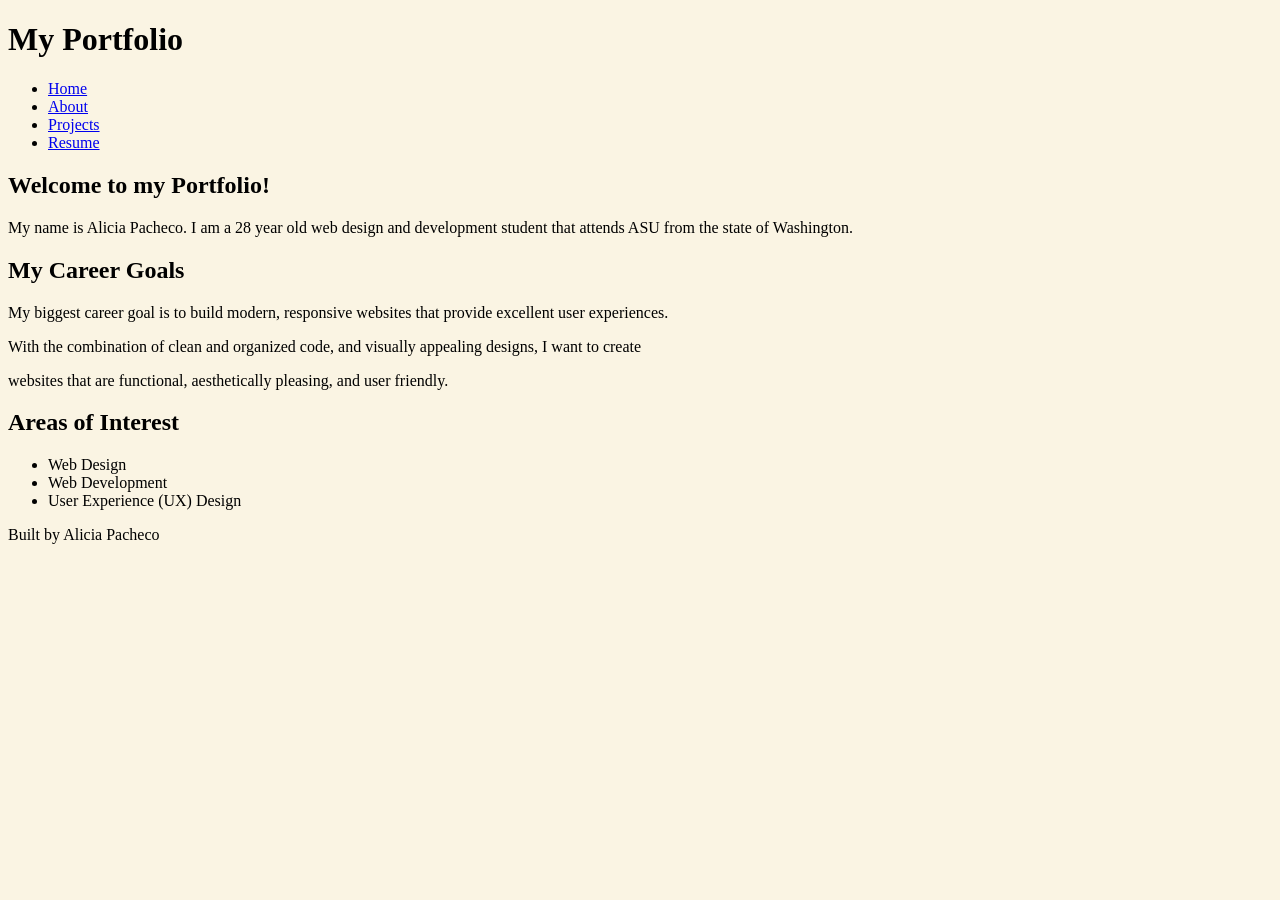
==== index.html @ 3c080bff "paragraphs fix" ====
<!DOCTYPE html>
<html lang="en">
<head>
    <meta charset="UTF-8">
    <meta name="viewport" content="width=device-width, initial-scale=1.0">
    <link rel="stylesheet" href="styles.css">
    <title>My Portfolio</title>
</head>
<body>
    <header>
        <h1>My Portfolio</h1>
    </header>
    <nav>
        <ul>
            <li><a href="index.html">Home</a></li>
            <li><a href="about.html">About</a></li>
            <li><a href="projects.html">Projects</a></li>
            <li><a href="resume.html">Resume</a></li>
        </ul>
    </nav>
    <main>
        <section>
            <h2>Welcome to my Portfolio!</h2>
            <p>My name is Alicia Pacheco. I am a 28 year old web design and development student that attends ASU 
                from the state of Washington.
            </p>
        </section>
        <section> 
            <h2>My Career Goals</h2>
            <p>My biggest career goal is to build modern, responsive websites that provide excellent user experiences.</p>
            <p>With the combination of clean and organized code, and visually appealing designs, I want to create </p>
            <p>websites that are functional, aesthetically pleasing, and user friendly.</p>
        </section>
        <section>
            <h2>Areas of Interest</h2>
            <ul>
                <li>Web Design</li>
                <li>Web Development</li>
                <li>User Experience (UX) Design</li>
            </ul>
        </section>
    </main>
    <footer>
        <p>Built by Alicia Pacheco</p>
    </footer>
</body>
</html>
---- styles.css ----
/* CSS by Alicia Pacheco */
/* Color palette 
cream = #FAF4E3
sage green= #A5A68F
dusty rose= #D9B2A9
neutral pink= #F2DBD5
offwhite= #F4EEED
*/

/* GLOBAL (base) MOBILE FIRST */
body {
    background-color: #FAF4E3;
}
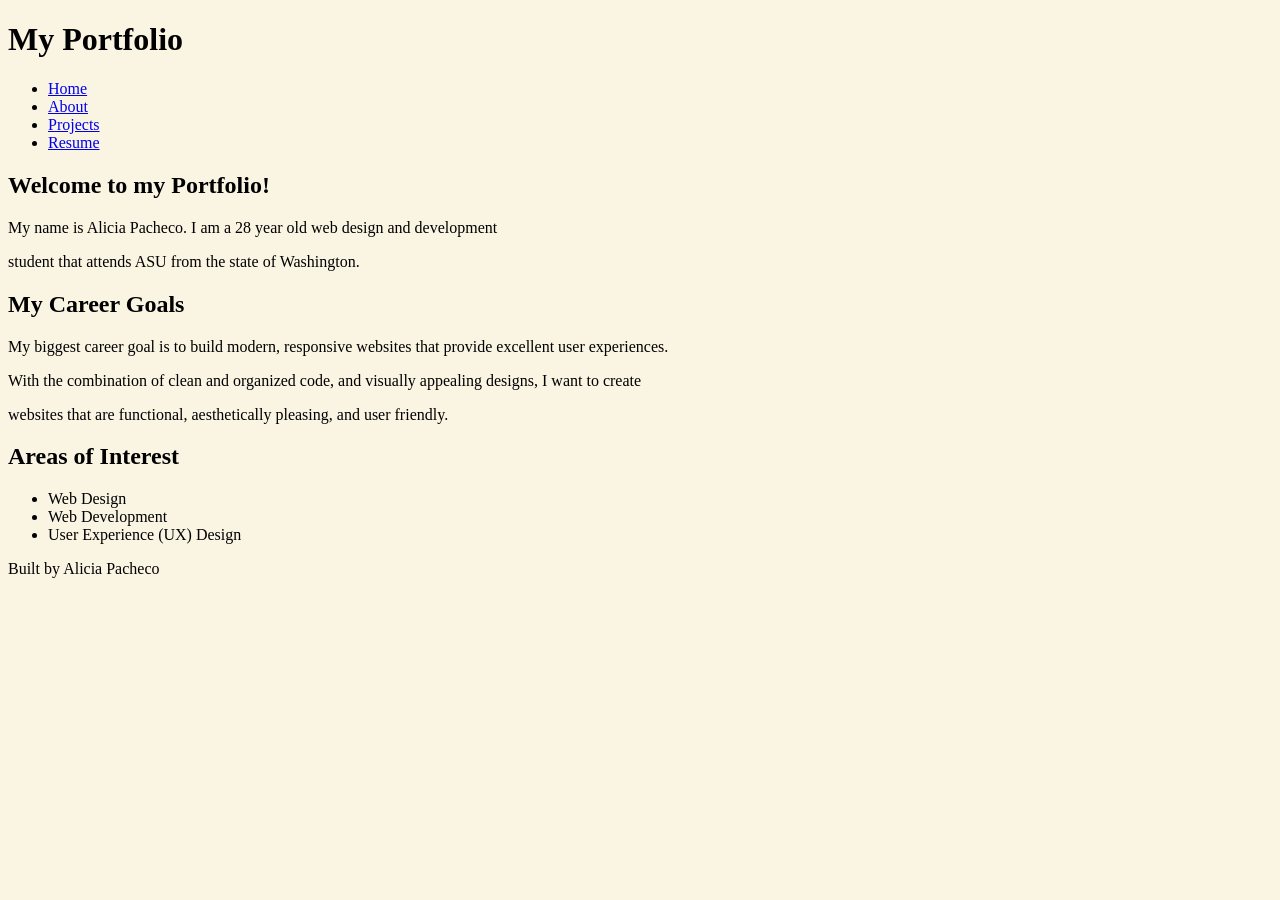
==== commit f1c3c85a: "paragraph fix 2" ====
--- a/index.html
+++ b/index.html
@@ -21,9 +21,8 @@
     <main>
         <section>
             <h2>Welcome to my Portfolio!</h2>
-            <p>My name is Alicia Pacheco. I am a 28 year old web design and development student that attends ASU 
-                from the state of Washington.
-            </p>
+            <p>My name is Alicia Pacheco. I am a 28 year old web design and development</p>
+            <p>student that attends ASU from the state of Washington.</p>
         </section>
         <section> 
             <h2>My Career Goals</h2>
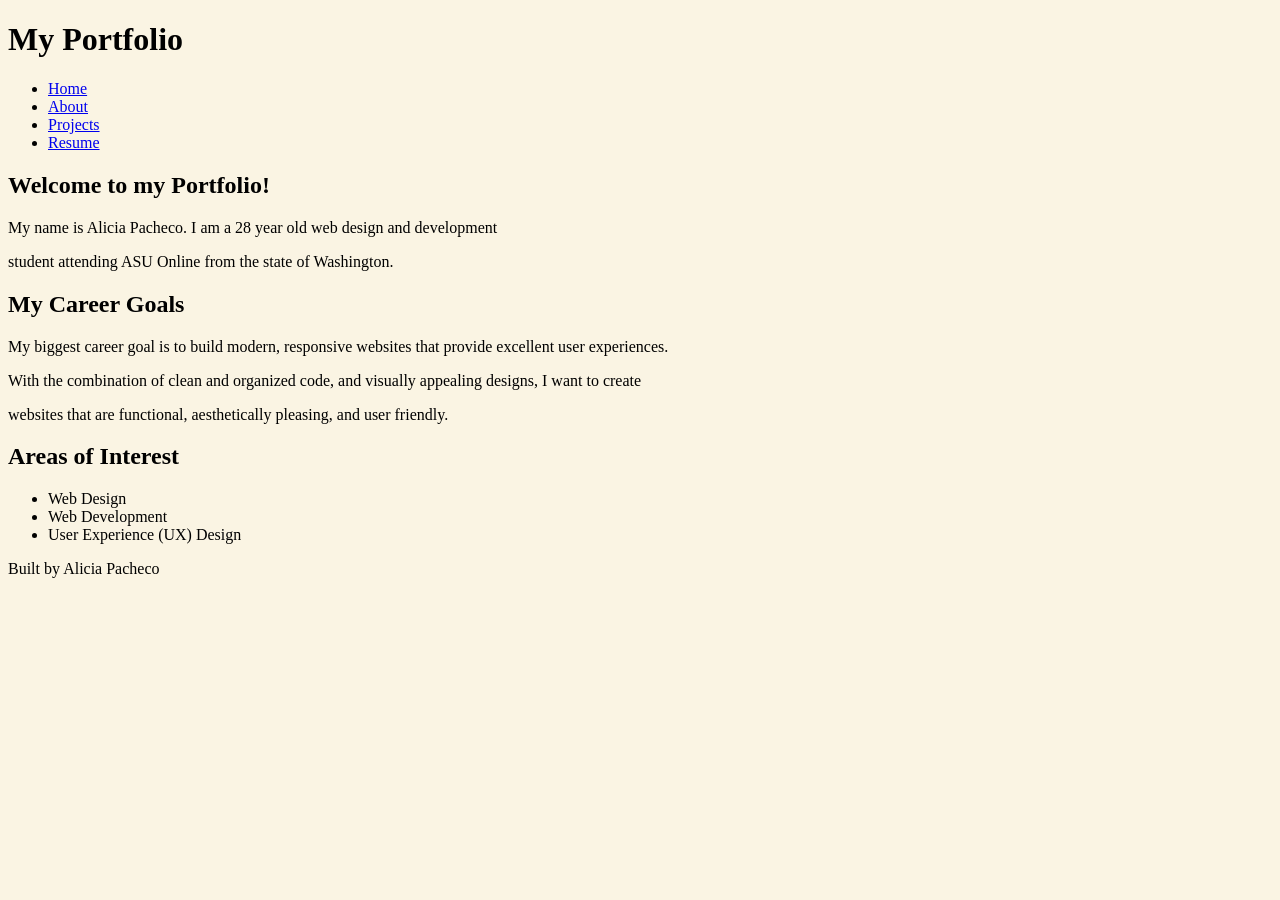
==== commit daaf0281: "about me" ====
--- a/index.html
+++ b/index.html
@@ -22,7 +22,7 @@
         <section>
             <h2>Welcome to my Portfolio!</h2>
             <p>My name is Alicia Pacheco. I am a 28 year old web design and development</p>
-            <p>student that attends ASU from the state of Washington.</p>
+            <p>student attending ASU Online from the state of Washington.</p>
         </section>
         <section> 
             <h2>My Career Goals</h2>
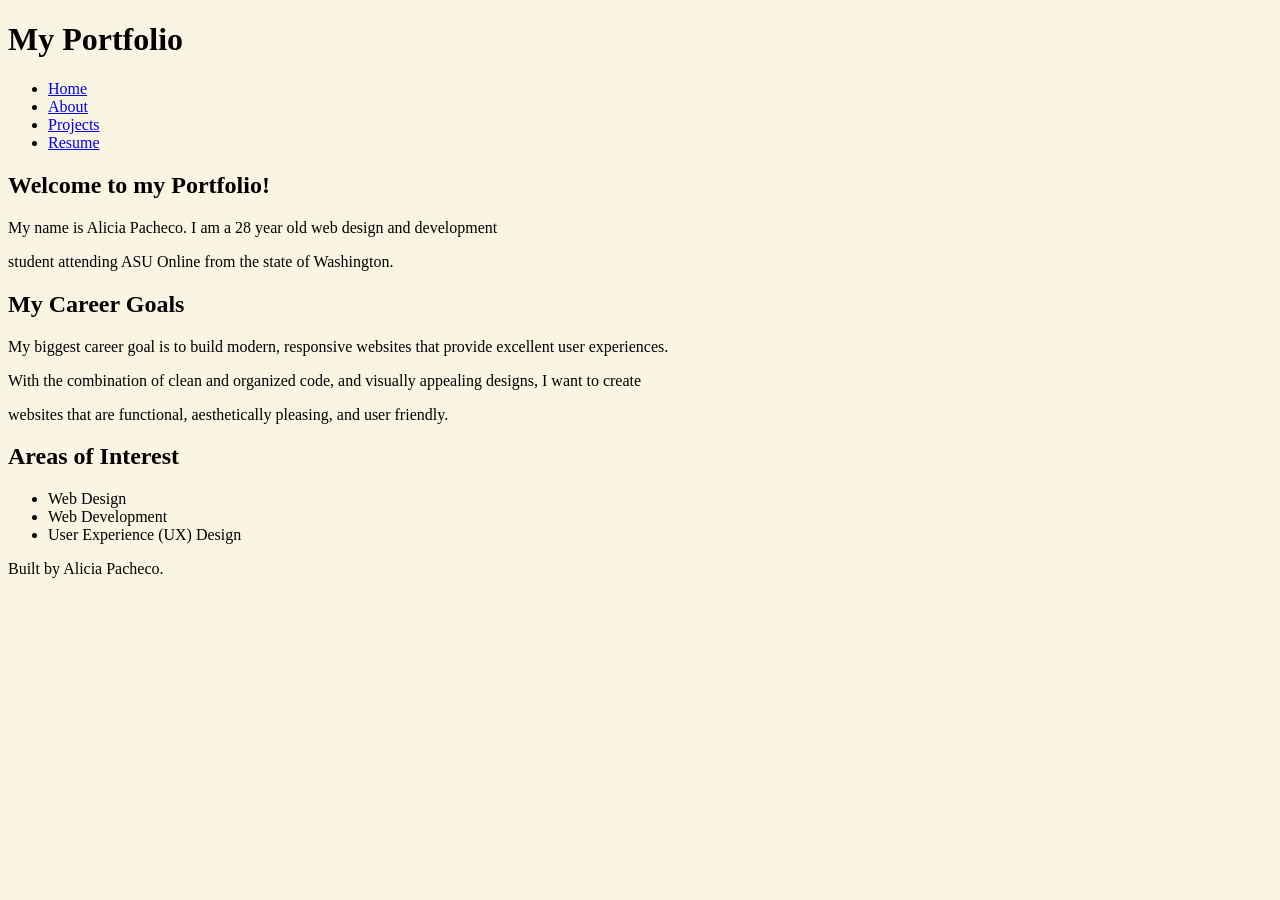
==== commit 96a4d20e: "Projects Added links and images to past projects" ====
--- a/index.html
+++ b/index.html
@@ -40,7 +40,7 @@
         </section>
     </main>
     <footer>
-        <p>Built by Alicia Pacheco</p>
+        <p>Built by Alicia Pacheco.</p>
     </footer>
 </body>
 </html>
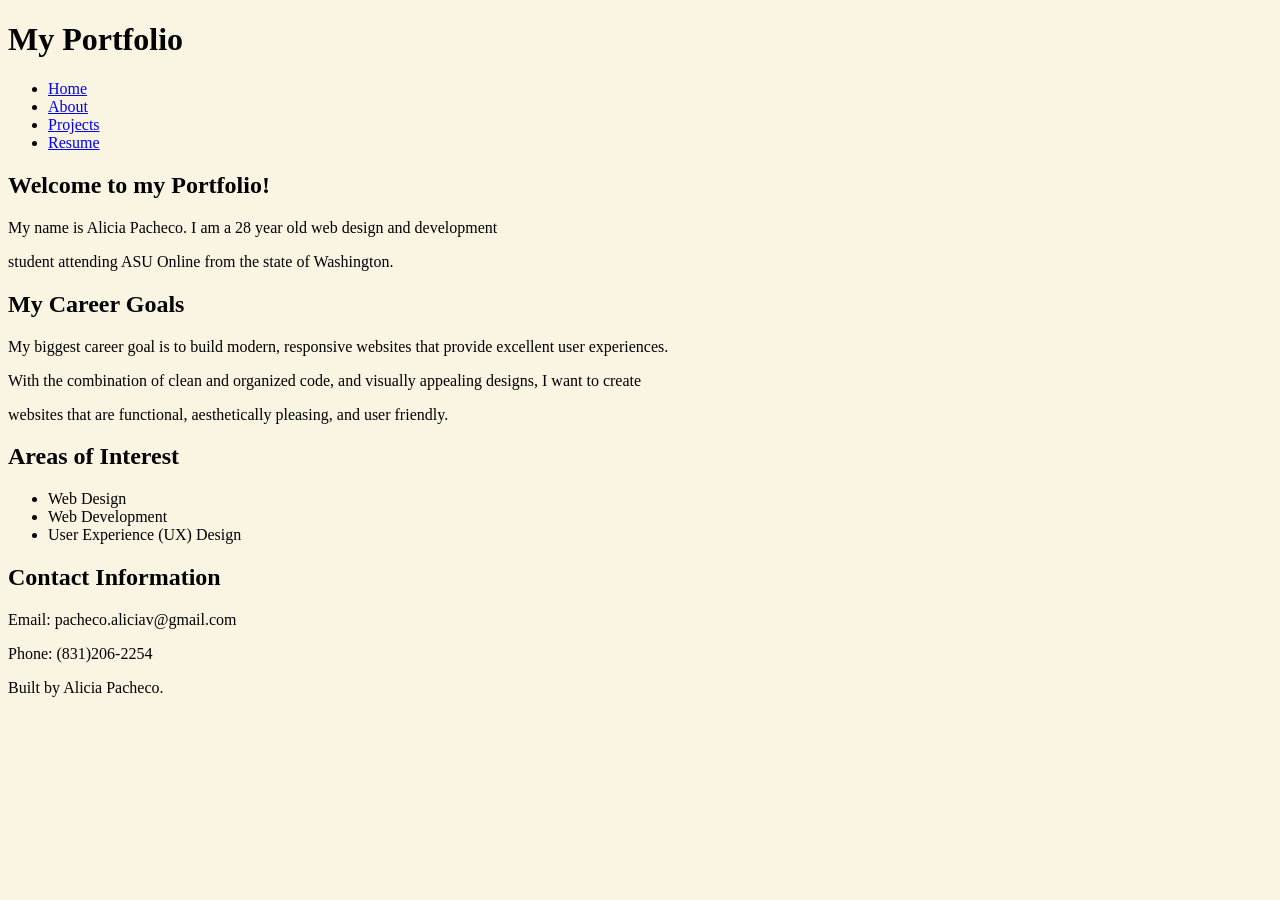
==== commit 6ffba0a7: "small edits" ====
--- a/index.html
+++ b/index.html
@@ -38,6 +38,11 @@
                 <li>User Experience (UX) Design</li>
             </ul>
         </section>
+        <section>
+            <h2>Contact Information</h2>
+            <p>Email: pacheco.aliciav@gmail.com</p>
+            <p>Phone: (831)206-2254</p>
+        </section>
     </main>
     <footer>
         <p>Built by Alicia Pacheco.</p>
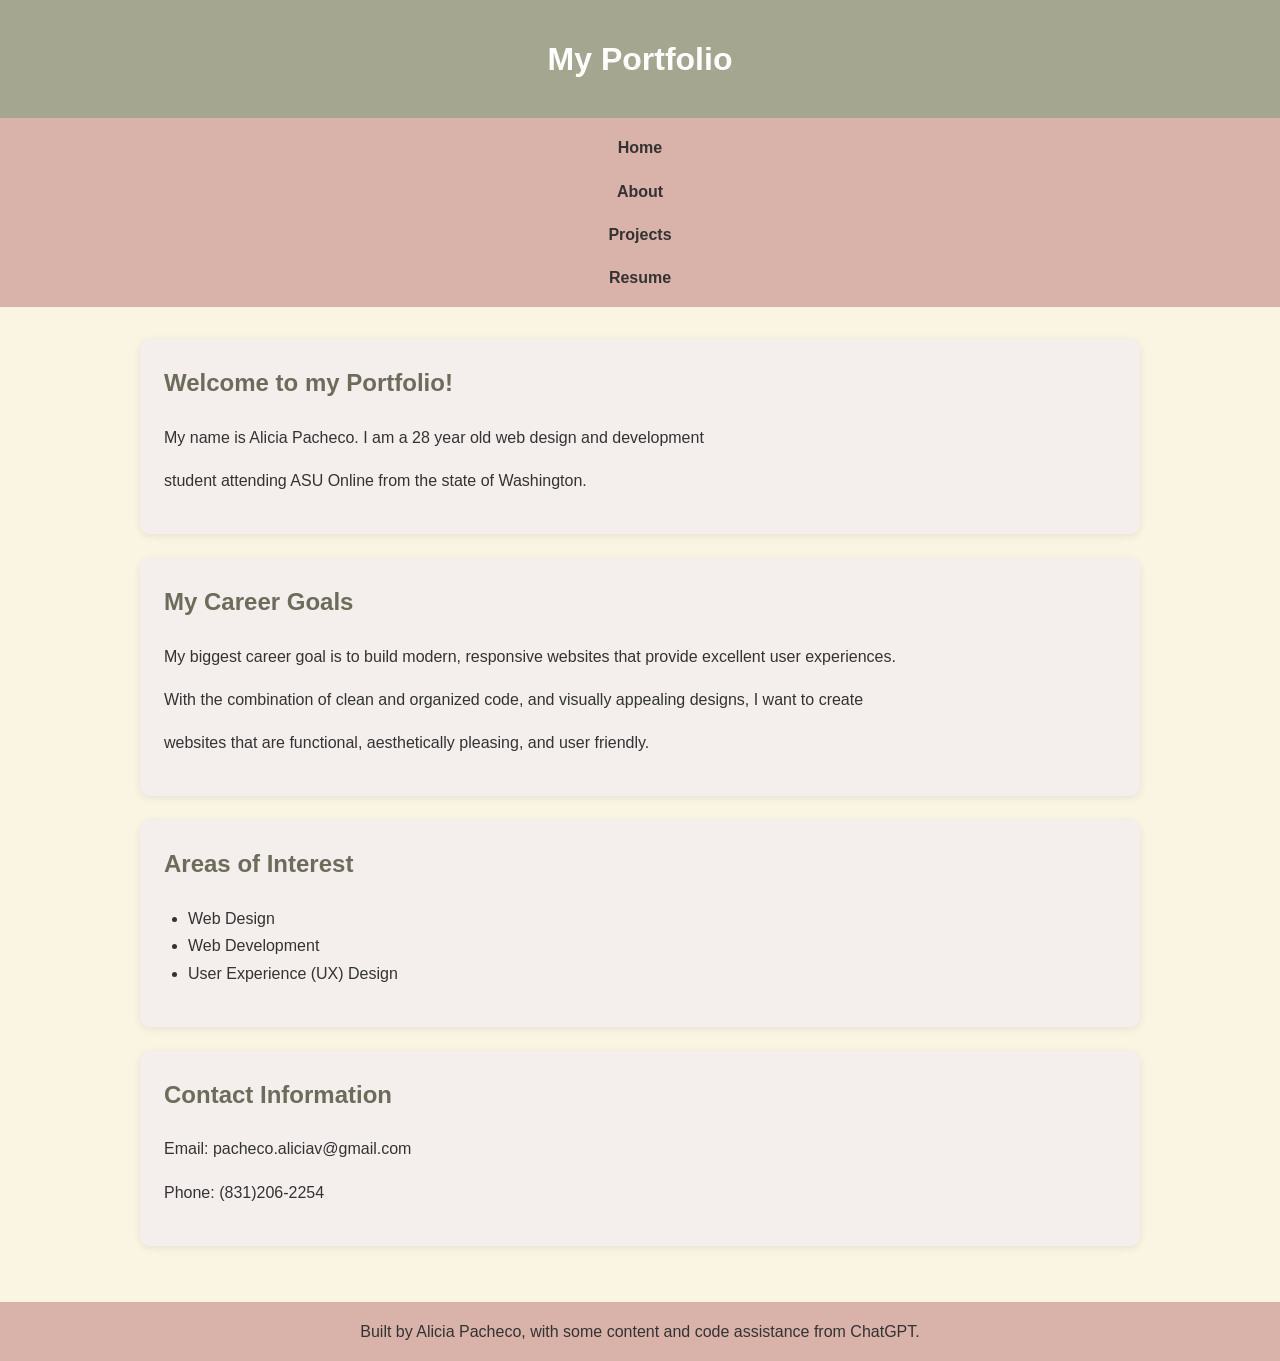
==== commit dbca3230: "image fix fixed images not showing up with the help of chatgpt" ====
--- a/index.html
+++ b/index.html
@@ -45,7 +45,7 @@
         </section>
     </main>
     <footer>
-        <p>Built by Alicia Pacheco.</p>
+        <p>Built by Alicia Pacheco, with some content and code assistance from ChatGPT.</p>
     </footer>
 </body>
 </html>
--- a/styles.css
+++ b/styles.css
@@ -10,4 +10,142 @@
 /* GLOBAL (base) MOBILE FIRST */
 body {
     background-color: #FAF4E3;
+    color: #333;
+    font-family: Arial, Helvetica, sans-serif;
+    line-height: 1.7;
+    margin: 0;
+}
+
+@media (min-width: 817px) {
+    nav ul {
+        flex-direction: row;
+        justify-content: center;
+    }
+}
+
+/* Header */
+
+header {
+    background-color: #A5A68F;
+    color: white;
+    text-align: center;
+    padding: 2rem 1rem;
+}
+header h1 {
+    margin: 0;
+}
+
+/* Navigation */
+
+nav {
+    background-color: #D9B2A9;
+}
+
+nav ul {
+    list-style: none;
+    margin: 0;
+    padding: 1rem;
+    display: flex;
+    flex-direction: column;
+    align-items: center;
+    gap: 1rem;
+}
+
+nav a {
+    text-decoration: none;
+    color: #333;
+    font-weight: bold;
+    transition: color 0.3s;
+}
+
+nav a:hover {
+    color: white;
+}
+
+main {
+    max-width: 1000px;
+    margin: 0 auto;
+    padding: 2rem 1rem;
+}
+
+section {
+    background-color: #F4EEED;
+    padding: 1.5rem;
+    margin-bottom: 1.5rem;
+    border-radius: 10px;
+    box-shadow: 0 2px 8px rgba(0, 0, 0, 0.08);
+}
+
+h2 {
+    margin-top: 0;
+    color:#6b6c5a;
+}
+
+/* Lists */
+
+ul {
+    padding-left: 1.5rem;
+}
+
+/* Links */
+
+a {
+    color: #8b5e57;
+    font-weight: bold;
+}
+
+a:hover {
+    color: #a5a68f
+}
+
+/* Project */
+
+.project-card {
+    border-left: 6px solid #A5A68F
+}
+
+.project-card a {
+    display: inline-block;
+    margin-top: .75rem;
+    background-color: #D9B2A9;
+    color:#333;
+    text-decoration: none;
+    padding: 0.6rem 1rem;
+    border-radius: 5px;
+}
+
+.project-card a:hover {
+    background-color: #a5a68f;
+    color: white;
+}
+
+/* Images */
+
+img {
+    max-width: 100%;
+    height: auto;
+    border-radius: 8px;
+}
+
+section img {
+    margin-top: 1rem;
+    margin-bottom: 1rem;
+}
+
+/* Footer */
+
+footer {
+    background-color: #d9b2a9;
+    text-align: center;
+    padding: 1rem;
+}
+
+footer p {
+    margin: 0;
+}
+
+section img {
+    width: 45%;
+    display: inline-block;
+    vertical-align: top;
 }
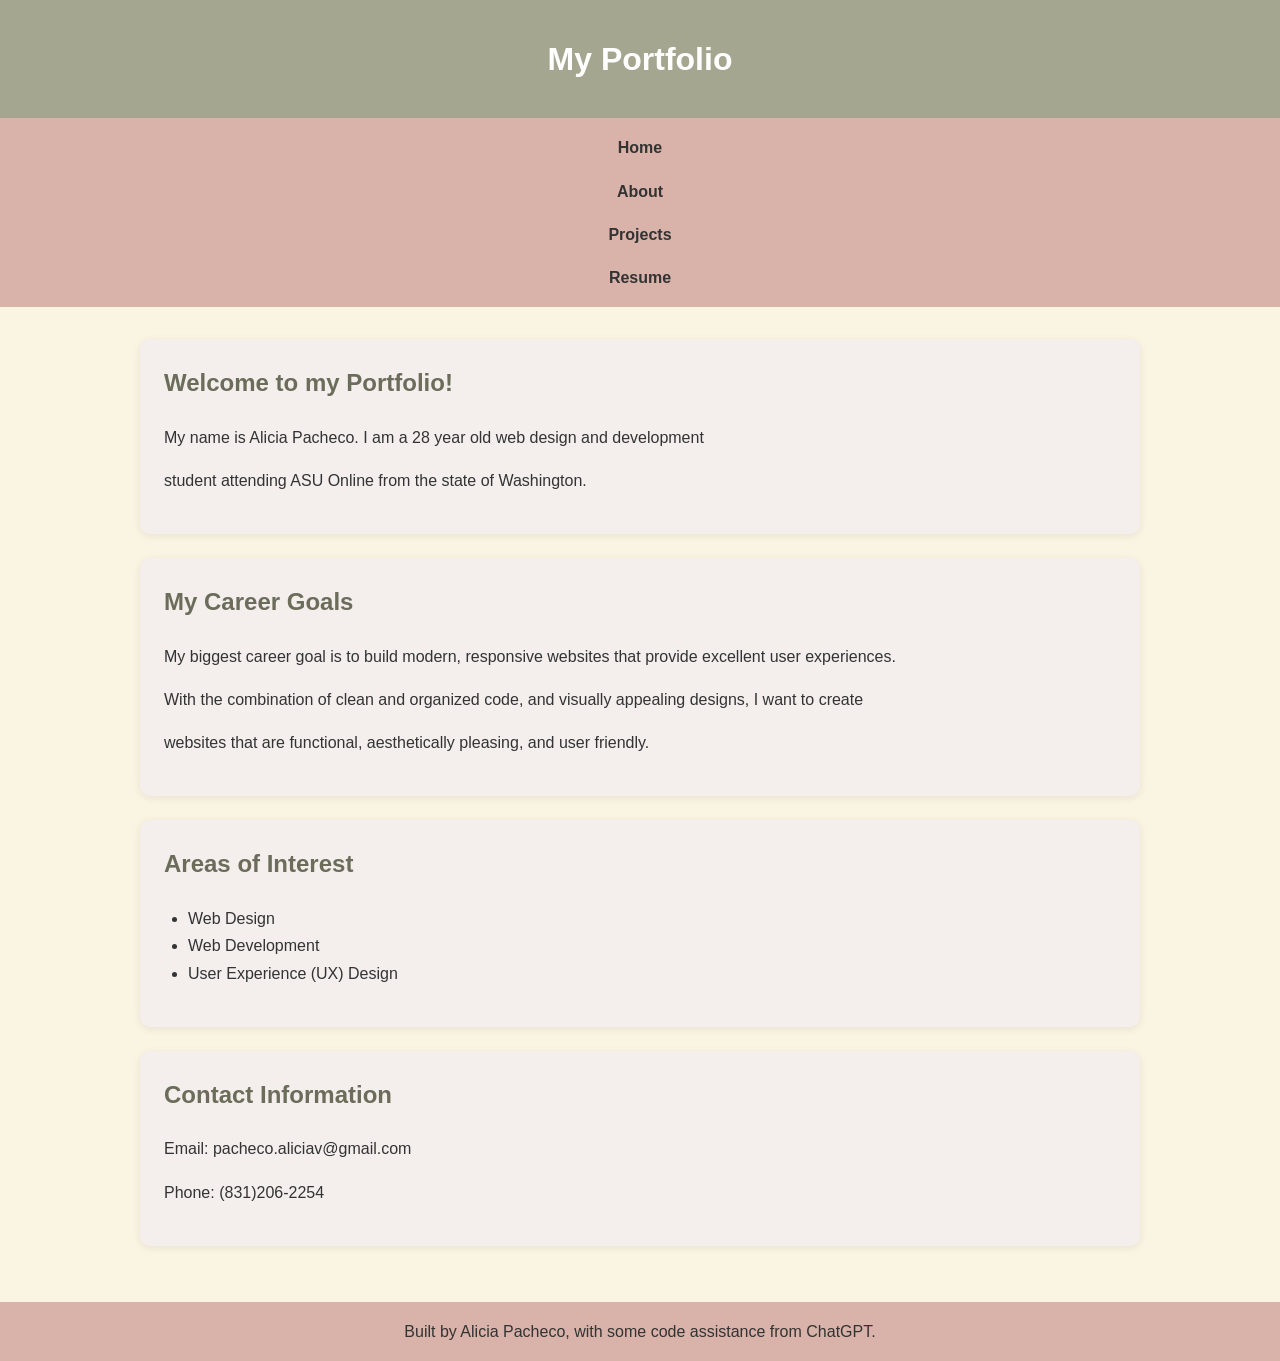
==== commit cb52d3e5: "Add image gap" ====
--- a/index.html
+++ b/index.html
@@ -45,7 +45,7 @@
         </section>
     </main>
     <footer>
-        <p>Built by Alicia Pacheco, with some content and code assistance from ChatGPT.</p>
+        <p>Built by Alicia Pacheco, with some code assistance from ChatGPT.</p>
     </footer>
 </body>
 </html>
--- a/styles.css
+++ b/styles.css
@@ -5,6 +5,9 @@
 dusty rose= #D9B2A9
 neutral pink= #F2DBD5
 offwhite= #F4EEED
+mauve rose= #8b5e57
+slate gray= #333
+white
 */
 
 /* GLOBAL (base) MOBILE FIRST */
@@ -132,6 +135,10 @@
     margin-bottom: 1rem;
 }
 
+.image-container {
+    display: flex;
+    gap: 10px;
+}
 /* Footer */
 
 footer {
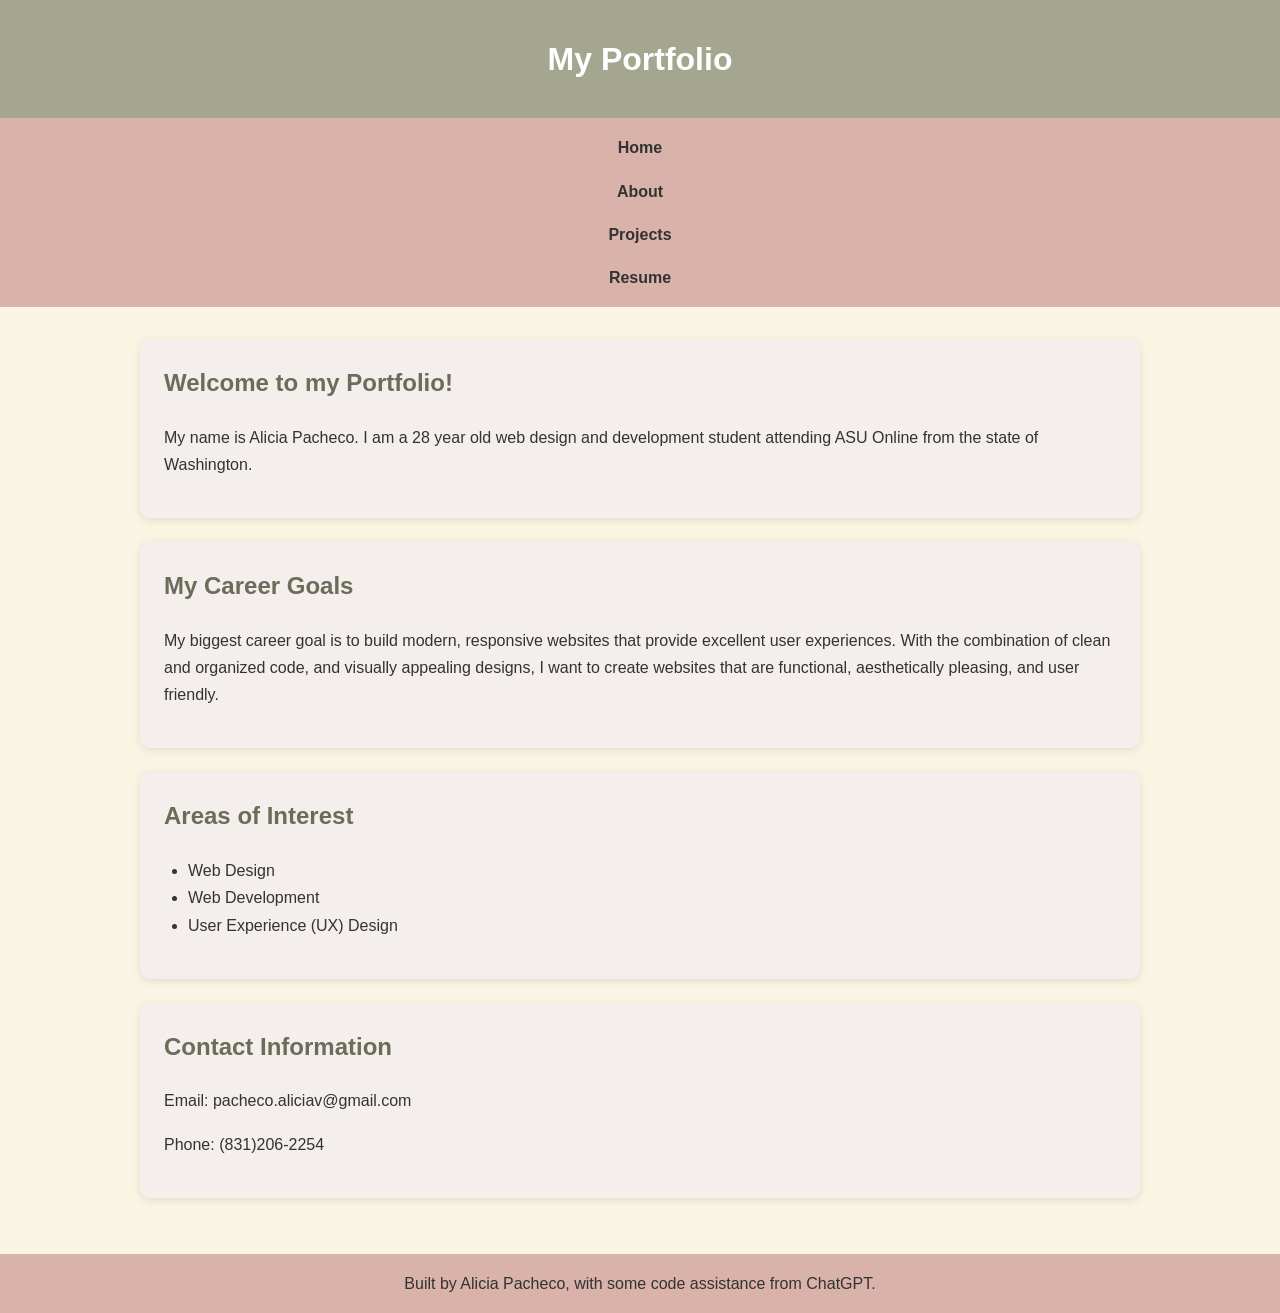
==== commit 251d8514: "Paragraph spacing Awkward spacing on mobile view" ====
--- a/index.html
+++ b/index.html
@@ -21,14 +21,18 @@
     <main>
         <section>
             <h2>Welcome to my Portfolio!</h2>
-            <p>My name is Alicia Pacheco. I am a 28 year old web design and development</p>
-            <p>student attending ASU Online from the state of Washington.</p>
+            <p>
+                My name is Alicia Pacheco. I am a 28 year old web design and development
+                student attending ASU Online from the state of Washington.
+            </p>
         </section>
         <section> 
             <h2>My Career Goals</h2>
-            <p>My biggest career goal is to build modern, responsive websites that provide excellent user experiences.</p>
-            <p>With the combination of clean and organized code, and visually appealing designs, I want to create </p>
-            <p>websites that are functional, aesthetically pleasing, and user friendly.</p>
+            <p>
+                My biggest career goal is to build modern, responsive websites that provide excellent user experiences.
+                With the combination of clean and organized code, and visually appealing designs, I want to create 
+                websites that are functional, aesthetically pleasing, and user friendly.
+            </p>
         </section>
         <section>
             <h2>Areas of Interest</h2>
--- a/styles.css
+++ b/styles.css
@@ -76,7 +76,7 @@
     padding: 1.5rem;
     margin-bottom: 1.5rem;
     border-radius: 10px;
-    box-shadow: 0 2px 8px rgba(0, 0, 0, 0.08);
+    box-shadow: 0 2px 8px rgba(0, 0, 0, 0.10);
 }
 
 h2 {
@@ -137,7 +137,7 @@
 
 .image-container {
     display: flex;
-    gap: 10px;
+    gap: 30px;
 }
 /* Footer */
 
